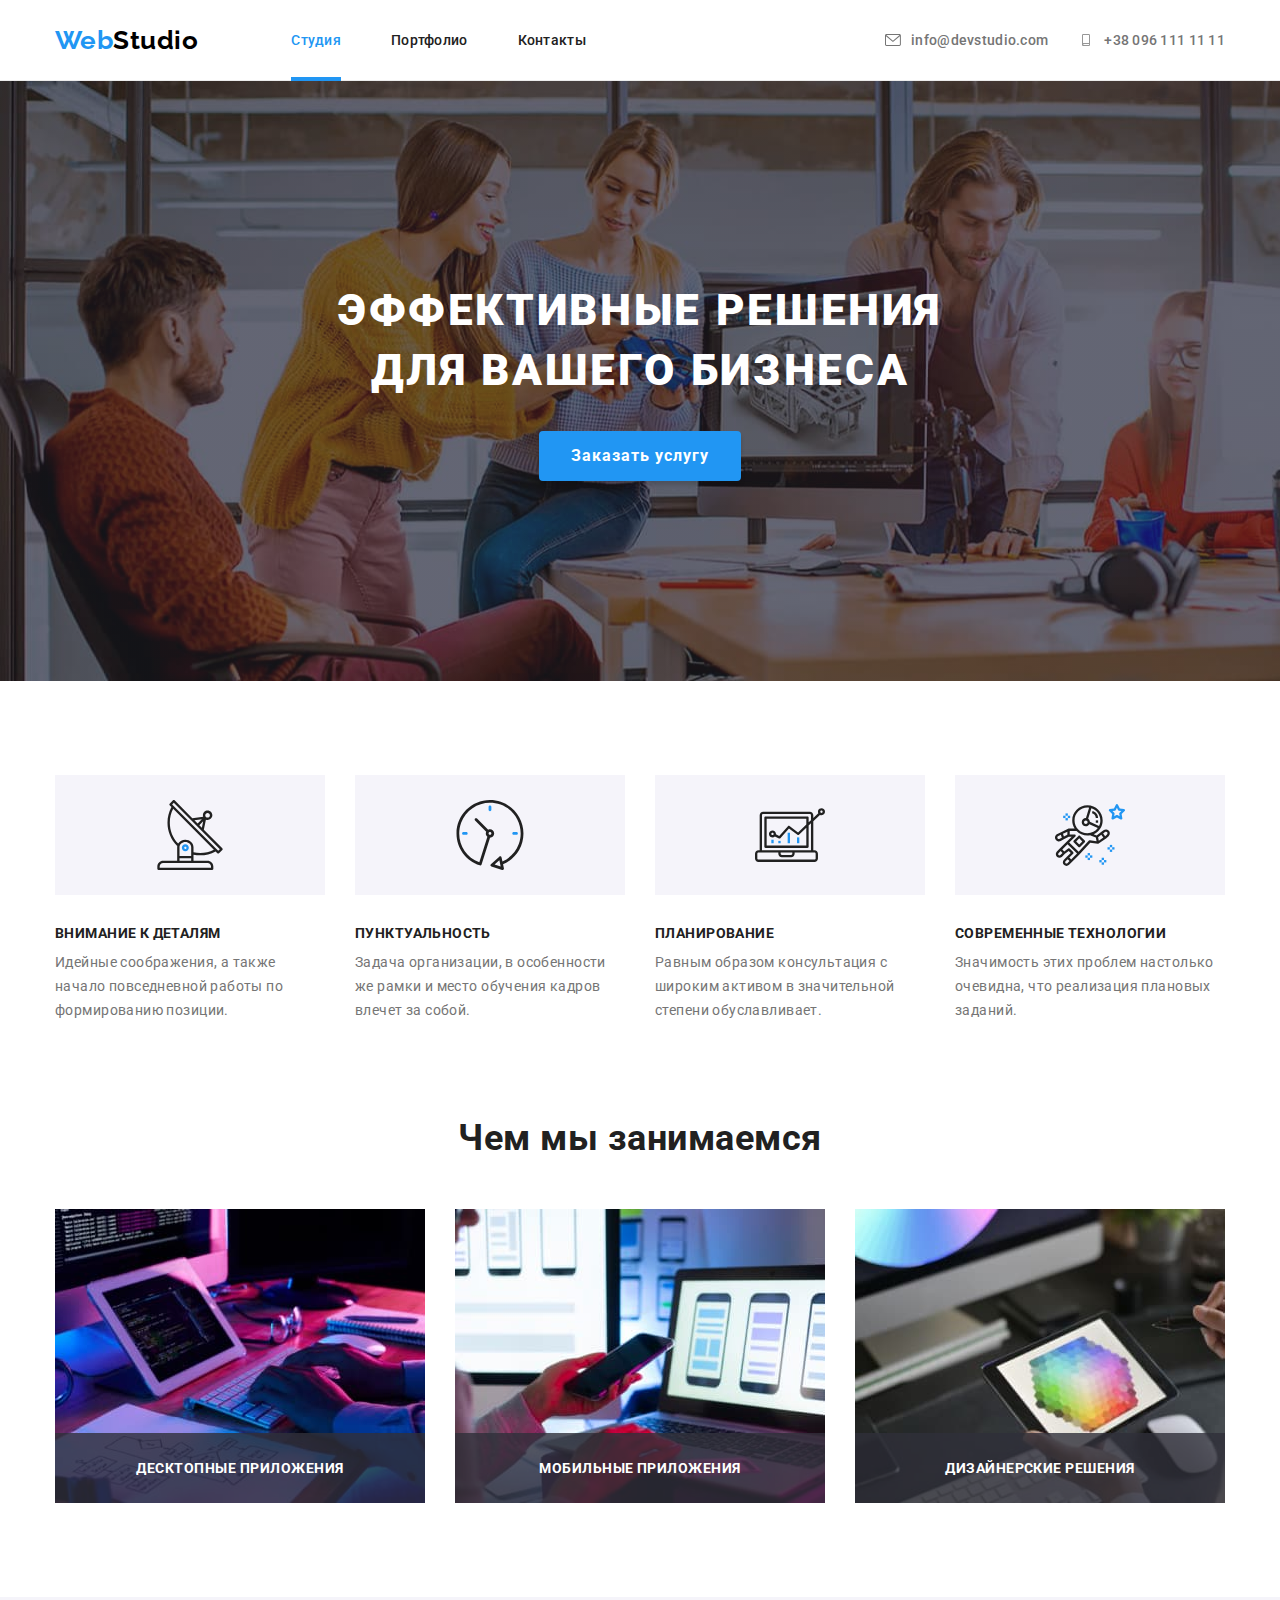
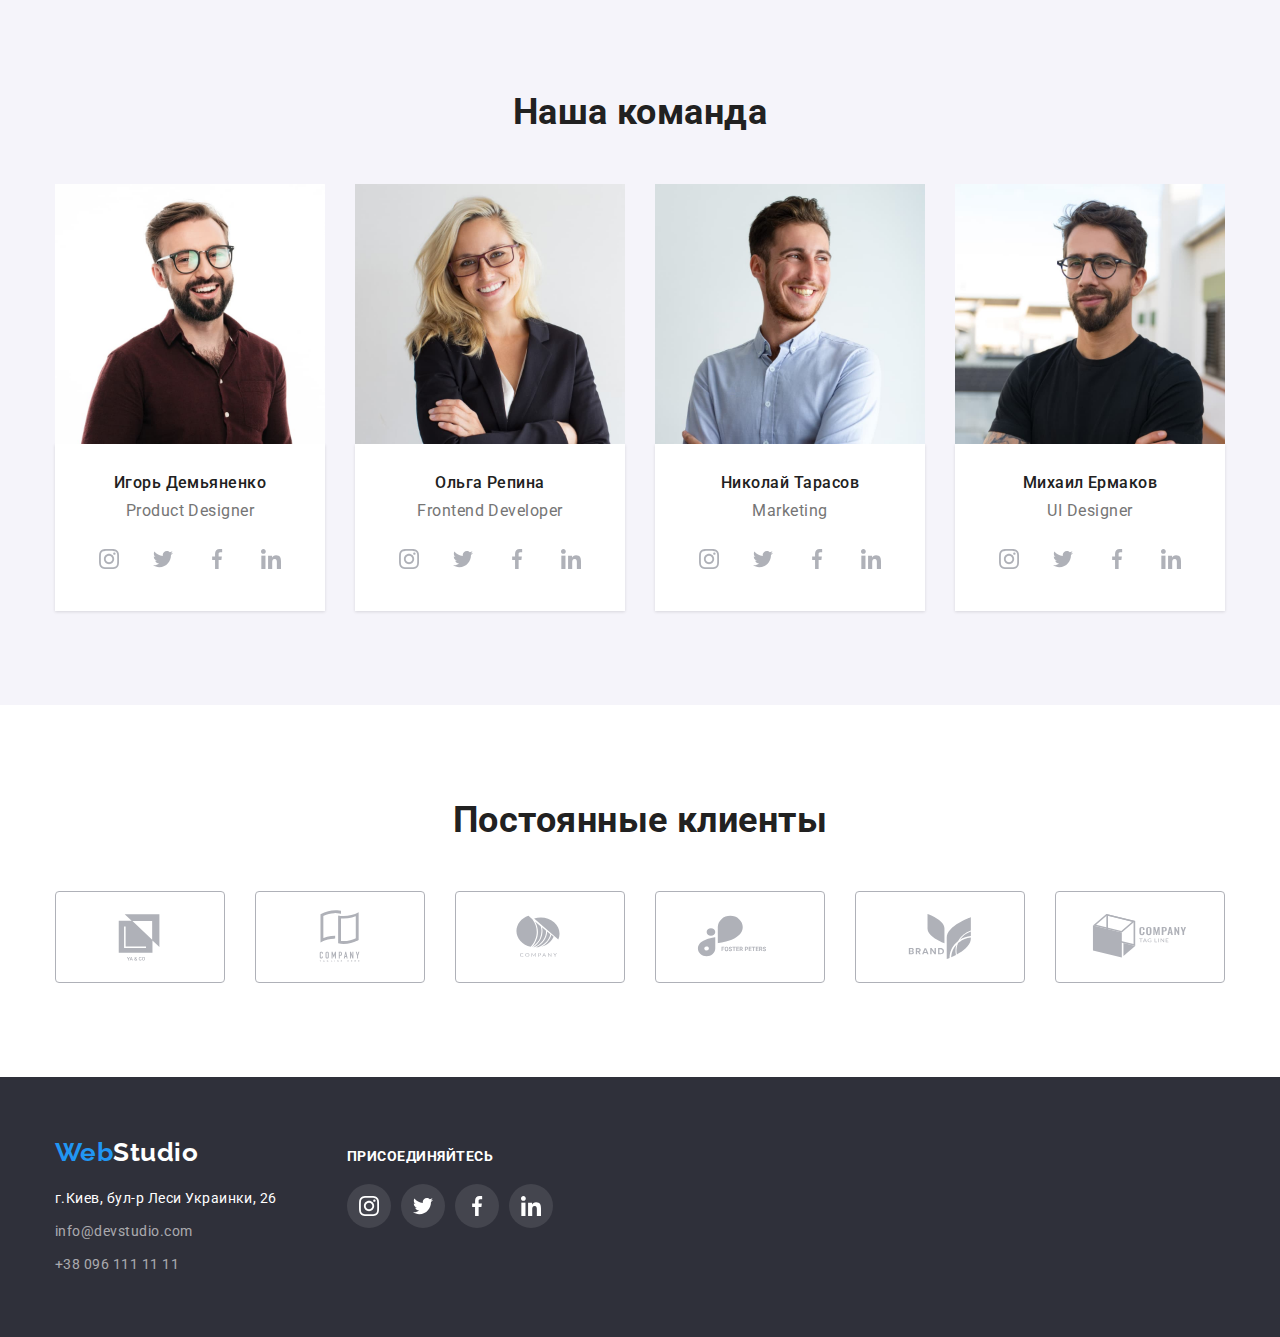
==== index.html @ 8397dbf0 "Add files via upload" ====
<!DOCTYPE html>

<html lang="ru">

<head>
    <meta charset="UTF-8">
    <meta http-equiv="X-UA-Compatible" content="IE=edge">
    <meta name="viewport" content="width=device-width, initial-scale=1.0">
    <title>Студия</title>
    <link rel="preconnect" href="https://fonts.googleapis.com">
    <link rel="preconnect" href="https://fonts.gstatic.com" crossorigin>
    <link href="https://fonts.googleapis.com/css2?family=Raleway:wght@700&family=Roboto:wght@400;500;700;900&display=swap"
        rel="stylesheet">
    <link rel="stylesheet" href="https://cdnjs.cloudflare.com/ajax/libs/modern-normalize/1.1.0/modern-normalize.min.css">
    <link rel="stylesheet" href="./css/styles.css">
</head>

<body>

    <!-- ================= Шапка ================ -->
    <header class="header">
        <div class="header-container container">

            <!-- Навигация -->
            <nav class="nav">
                <a href="./index.html" class="logo link"><span class="accent">Web</span>Studio</a>
                <ul class="site-nav list">
                    <li class="list-item"><a class="link current" href="./index.html">Студия</a></li>
                    <li class="list-item"><a class="link" href="./portfolio.html">Портфолио</a></li>
                    <li class="list-item"><a class="link" href="./contacts.html">Контакты</a></li>
                </ul>
            </nav>

            <!-- Контакты в Шапке -->
            <ul class="header-contact list">
                <li class="list-item">
                    <a href="mailto:info@devstudio.com" class="header-contact-link link" aria-label="email contact">
                        <svg class="contact-link-thumb" width="16" height="12">
                            <use href="./images/icons.svg#icon-envelope"></use>
                        </svg>
                        info@devstudio.com
                    </a>
                </li>

                <li class="list-item">
                    <a href="tel:+380961111111" class="header-contact-link link" aria-label="phone contact">
                        <svg class="contact-link-thumb" width="16" height="12">
                            <use href="./images/icons.svg#icon-smartphone"></use>
                        </svg>
                        +38 096 111 11 11</a>
                </li>           
            </ul>

        </div>
    </header>
    <!-- =============== Конец Шапка ============== -->

    <main>
        <!--================ Герой ===================-->
        <section class="section-hero">
            <div class="container">
                <h1 class="hero-title">Эффективные решения для вашего бизнеса</h1>
                <button type="button" class="section-hero-button button" data-modal-open>Заказать услугу</button>
            </div>
        </section>
        <!--============== Конец Герой ==============-->

        <!--============== Преимущества ==============-->
        <section class="section-feature section">
            <div class="container">
                <h2 class="visually-hidden">Преимущества</h2>
                <ul class="feature-list list">
                    <li class="feature-list-item">
                        <div class="feature-thumb">
                            <svg width="70" height="70">
                                <use href="./images/icons.svg#icon-feature1"></use>
                            </svg>
                        </div>
                        <h3 class="feature-title title">Внимание к деталям</h3>
                        <p class="feature-paragraf">Идейные соображения, а также начало повседневной работы по формированию позиции.</p>
                    </li>
                
                    <li class="feature-list-item">
                        <div class="feature-thumb">
                            <svg width="70" height="70">
                                <use href="./images/icons.svg#icon-feature2"></use>
                            </svg>
                        </div>
                        <h3 class="feature-title title">Пунктуальность</h3>
                        <p class="feature-paragraf">Задача организации, в особенности же рамки и место обучения кадров влечет за собой.</p>
                    </li>
                
                    <li class="feature-list-item">
                        <div class="feature-thumb">
                            <svg width="70" height="70">
                                <use href="./images/icons.svg#icon-feature3"></use>
                            </svg>
                        </div>
                        <h3 class="feature-title title">Планирование</h3>
                        <p class="feature-paragraf">Равным образом консультация с широким активом в значительной степени обуславливает.</p>
                    </li>
                
                    <li class="feature-list-item">
                        <div class="feature-thumb">
                            <svg width="70" height="70">
                                <use href="./images/icons.svg#icon-feature4"></use>
                            </svg>
                        </div>
                        <h3 class="feature-title title">Современные технологии</h3>
                        <p class="feature-paragraf">Значимость этих проблем настолько очевидна, что реализация плановых заданий.</p>
                    </li>
                </ul>
            </div>
        </section>
        <!--============ Конец Преимущества ============-->

        <!--=========== Чем мы занимаемся =============-->
        <section class="section-opportunity section">
            <div class="container">
                <h2 class="opportunity-title title">Чем мы занимаемся</h2>
                <ul class="opportunity-list list">
                    <li class="opportunity-list-item">
                        <div class="opportunity-item-wrapper">
                            <h3 class="opportunity-item-overlay title">Десктопные приложения</h3>
                            <img src="./images/box_1.jpg" alt="Десктопные приложения" width="370">
                        </div>
                    </li>

                    <li class="opportunity-list-item">
                        <div class="opportunity-item-wrapper">
                            <h3 class="opportunity-item-overlay title">Мобильные приложения</h3>
                            <img src="./images/box_2.jpg" alt="Мобильные приложения" width="370">
                        </div>
                    </li>

                    <li class="opportunity-list-item">
                        <div class="opportunity-item-wrapper">
                            <h3 class="opportunity-item-overlay title">Дизайнерские решения</h3>
                            <img src="./images/box_3.jpg" alt="Дизайнерские решения" width="370">
                        </div>
                    </li>
                </ul>
            </div>
        </section>
        <!--======== Конец Чем мы занимаемся =========-->

        <!--============ Наша команда ================-->
        <section class="section-team section">
            <div class="container">
                <h2 class="team-title title">Наша команда</h2>
                <ul class="team-list list">

                    <li class="team-card">
                        <img src="./images/team_card_1.jpg" alt="Проектировщик" width="270">
                        <div class="team-card-content">
                            <h3 class="team-persona title">Игорь Демьяненко</h3>
                            <p class="team-profession">Product Designer</p>
                            <ul class="team-social-list list">
                                        
                                <li class="team-social-item">
                                    <a class="team-social-item-link link team-social-item-instagram" href="" aria-label="instagram icon">
                                        <svg class="team-social-icon" width="20" height="20">
                                            <use href="./images/icons.svg#icon-instagram"></use>
                                        </svg>
                                    </a>
                                </li>
                                        
                                <li class="team-social-item">
                                    <a class="team-social-item-link link team-social-item-instagram" href="" aria-label="twitter icon">
                                        <svg class="team-social-icon" width="20" height="20">
                                            <use href="./images/icons.svg#icon-twitter"></use>
                                        </svg>
                                    </a>
                                </li>
                                    
                                <li class="team-social-item">
                                    <a class="team-social-item-link link team-social-item-facebook" href="" aria-label="twitter icon">
                                        <svg class="team-social-icon" width="20" height="20">
                                            <use href="./images/icons.svg#icon-facebook"></use>
                                        </svg>
                                    </a>
                                </li>
                                        
                                <li class="team-social-item">
                                    <a class="team-social-item-link link team-social-item-linkedin" href="" aria-label="twitter icon">
                                        <svg class="team-social-icon" width="20" height="20">
                                            <use href="./images/icons.svg#icon-linkedin"></use>
                                        </svg>
                                    </a>
                                </li>
                            </ul>
                        </div>
                    </li>
                
                    <li class="team-card">
                        <img src="./images/team_card_2.jpg" alt="Разработчик" width="270">
                        <div class="team-card-content">
                            <h3 class="team-persona title">Ольга Репина</h3>
                            <p class="team-profession">Frontend Developer</p>
                            <ul class="team-social-list list">
                                
                                <li class="team-social-item">
                                    <a class="team-social-item-link link team-social-item-instagram" href="" aria-label="instagram icon">
                                        <svg class="team-social-icon" width="20" height="20">
                                            <use href="./images/icons.svg#icon-instagram"></use>
                                        </svg>
                                    </a>
                                </li>
                        
                                <li class="team-social-item">
                                    <a class="team-social-item-link link team-social-item-instagram" href="" aria-label="twitter icon">
                                        <svg class="team-social-icon" width="20" height="20">
                                            <use href="./images/icons.svg#icon-twitter"></use>
                                        </svg>
                                    </a>
                                </li>
                                
                                <li class="team-social-item">
                                    <a class="team-social-item-link link team-social-item-facebook" href="" aria-label="twitter icon">
                                        <svg class="team-social-icon" width="20" height="20">
                                            <use href="./images/icons.svg#icon-facebook"></use>
                                        </svg>
                                    </a>
                                </li>
                        
                                <li class="team-social-item">
                                    <a class="team-social-item-link link team-social-item-linkedin" href="" aria-label="twitter icon">
                                        <svg class="team-social-icon" width="20" height="20">
                                            <use href="./images/icons.svg#icon-linkedin"></use>
                                        </svg>
                                    </a>
                                </li>
                            </ul>
                        </div>
                    </li>
                
                    <li class="team-card">
                        <img src="./images/team_card_3.jpg" alt="Маркетолог" width="270">
                        <div class="team-card-content">
                            <h3 class="team-persona title">Николай Тарасов</h3>
                            <p class="team-profession">Marketing</p>
                            <ul class="team-social-list list">
                        
                                <li class="team-social-item">
                                    <a class="team-social-item-link link team-social-item-instagram" href="" aria-label="instagram icon">
                                        <svg class="team-social-icon" width="20" height="20">
                                            <use href="./images/icons.svg#icon-instagram"></use>
                                        </svg>
                                    </a>
                                </li>
                        
                                <li class="team-social-item">
                                    <a class="team-social-item-link link team-social-item-instagram" href="" aria-label="twitter icon">
                                        <svg class="team-social-icon" width="20" height="20">
                                            <use href="./images/icons.svg#icon-twitter"></use>
                                        </svg>
                                    </a>
                                </li>
                        
                                <li class="team-social-item">
                                    <a class="team-social-item-link link team-social-item-facebook" href="" aria-label="twitter icon">
                                        <svg class="team-social-icon" width="20" height="20">
                                            <use href="./images/icons.svg#icon-facebook"></use>
                                        </svg>
                                    </a>
                                </li>
                        
                                <li class="team-social-item">
                                    <a class="team-social-item-link link team-social-item-linkedin" href="" aria-label="twitter icon">
                                        <svg class="team-social-icon" width="20" height="20">
                                            <use href="./images/icons.svg#icon-linkedin"></use>
                                        </svg>
                                    </a>
                                </li>
                            </ul>
                        </div>
                    </li>
                
                    <li class="team-card">
                        <img src="./images/team_card_4.jpg" alt="Дизайнер" width="270">
                        <div class="team-card-content">
                            <h3 class="team-persona title">Михаил Ермаков</h3>
                            <p class="team-profession">UI Designer</p>
                            <ul class="team-social-list list">
                        
                                <li class="team-social-item">
                                    <a class="team-social-item-link link team-social-item-instagram" href="" aria-label="instagram icon">
                                        <svg class="team-social-icon" width="20" height="20">
                                            <use href="./images/icons.svg#icon-instagram"></use>
                                        </svg>
                                    </a>
                                </li>
                        
                                <li class="team-social-item">
                                    <a class="team-social-item-link link team-social-item-instagram" href="" aria-label="twitter icon">
                                        <svg class="team-social-icon" width="20" height="20">
                                            <use href="./images/icons.svg#icon-twitter"></use>
                                        </svg>
                                    </a>
                                </li>
                        
                                <li class="team-social-item">
                                    <a class="team-social-item-link link team-social-item-facebook" href="" aria-label="twitter icon">
                                        <svg class="team-social-icon" width="20" height="20">
                                            <use href="./images/icons.svg#icon-facebook"></use>
                                        </svg>
                                    </a>
                                </li>
                        
                                <li class="team-social-item">
                                    <a class="team-social-item-link link team-social-item-linkedin" href="" aria-label="twitter icon">
                                        <svg class="team-social-icon" width="20" height="20">
                                            <use href="./images/icons.svg#icon-linkedin"></use>
                                        </svg>
                                    </a>
                                </li>
                            </ul>
                        </div>
                    </li>
                </ul>
            </div>
        </section>
        <!--========== Конец Наша команда =============-->

        <!--========== Постоянные клиенты =============-->
        <section class="section-client section">
            <div class="container">
                <h2 class="client-title title">Постоянные клиенты</h2>
                <ul class="client-list list">
                    <li class="client-list-item">
                        <a class="client-item-link link"  href="">
                            <svg class="client-item-icon" width="106" height="60">
                                <use href="./images/icons.svg#icon-company1"></use>
                            </svg>
                        </a> 
                    </li>

                    <li class="client-list-item">
                        <a class="client-item-link link"  href="">
                            <svg class="client-item-icon" width="106" height="60">
                                <use href="./images/icons.svg#icon-company2"></use>
                            </svg>
                        </a> 
                    </li>

                    <li class="client-list-item">
                        <a class="client-item-link link"  href="">
                            <svg class="client-item-icon" width="106" height="60">
                                <use href="./images/icons.svg#icon-company3"></use>
                            </svg>
                        </a> 
                    </li>

                    <li class="client-list-item">
                        <a class="client-item-link link"  href="">
                            <svg class="client-item-icon" width="106" height="60">
                                <use href="./images/icons.svg#icon-company4"></use>
                            </svg>
                        </a> 
                    </li>
                    
                    <li class="client-list-item">
                        <a class="client-item-link link"  href="">
                            <svg class="client-item-icon" width="106" height="60">
                                <use href="./images/icons.svg#icon-company5"></use>
                            </svg>
                        </a> 
                    </li>

                    <li class="client-list-item">
                        <a class="client-item-link link"  href="">
                            <svg class="client-item-icon" width="106" height="60">
                                <use href="./images/icons.svg#icon-company6"></use>
                            </svg>
                        </a> 
                    </li>
                </ul>
            </div>
        </section>
        <!--======= Конец Постоянные клиенты ==========-->

    </main>

    <!--=================== Подвал ====================-->
    <footer class="footer">
        <div class="footer-container container">
            <!-- =============== Адрес ============== -->
            <div class="address">
                <a href="./index.html" class="logo link"><span class="accent">Web</span>Studio</a>
                <address class="footer-contact">
                    <ul class="list">
                        <li class="list-item">
                            <a class="link" href="https://goo.gl/maps/2K6fqJcFHeFauVWUA" target="_blank"
                                rel="noopener noreferrer">г.Киев, бул-р Леси Украинки, 26</a>
                        </li>

                        <li class="list-item">
                            <a class="link link-dark" href="mailto:info@devstudio.com">info@devstudio.com</a>
                        </li>

                        <li class="list-item">
                            <a class="link link-dark" href="tel:+380961111111">+38 096 111 11 11</a>
                        </li>
                    </ul>
                </address>
            </div>
            <!-- ============ Конец Адрес ============ -->

            <!-- ============== Соц.сети ============= -->
            <div class="footer-social">
                <p class="footer-social-paragraf">Присоединяйтесь</p>
                <ul class="footer-social-list list">

                    <li class="footer-social-item">
                        <a class="footer-social-link link" href="" aria-label="instagram icon">
                            <svg class="footer-social-icon" width="20" height="20">
                                <use href="./images/icons.svg#icon-instagram"></use>
                            </svg>
                        </a>
                    </li>

                    <li class="footer-social-item">
                        <a class="footer-social-link link" href="" aria-label="twitter icon">
                            <svg class="footer-social-icon" width="20" height="20">
                                <use href="./images/icons.svg#icon-twitter"></use>
                            </svg>
                        </a>
                    </li>

                    <li class="footer-social-item">
                        <a class="footer-social-link link" href="" aria-label="facebook icon">
                            <svg class="footer-social-icon" width="20" height="20">
                                <use href="./images/icons.svg#icon-facebook"></use>
                            </svg>
                        </a>
                    </li>

                    <li class="footer-social-item">
                        <a class="footer-social-link link" href="" aria-label="linkedin icon">
                            <svg class="footer-social-icon" width="20" height="20">
                                <use href="./images/icons.svg#icon-linkedin"></use>
                            </svg>
                        </a>
                    </li>
                </ul>

            </div>
            <!-- =========== Конец Соц.сети ========== -->
        </div>
    </footer>
    <!--================= Конец Подвал ================-->

    <!-- =============== Модальное окно ============== -->
    <div class="backdrop is-hidden" data-modal>
        <div class="modal">
            <button class="close-btn" type="button" data-modal-close>
                <svg class="close-btn-icon" width="18" height="18">
                    <use href="./images/icons.svg#icon-close"></use>
                </svg>
            </button>
        </div>
    </div>
    <!-- ============ Конец Модальное окно ============-->

    <!-- ========== Скрипт для модального окна ========-->
    <script src="./js/modal.js"></script>

</body>
</html>
---- css/styles.css ----
:root {
  /* Палитра цветов */
  /* цвет текст*/
  --primary-text-color: #757575;
  --alt-text-color: #212121;
  --hero-text-color: #ffffff;

  /* цвет лого */
  --logo-header-color: #000000;
  --logo-footer-color: #ffffff;

  /* цвет акцент */
  --accent-color: #2196f3;
  --accent-color-hover-hero-button: #188ce8;

  /* цвет кнопка */
  --active-button-text-color: #ffffff;
  --passive-button-bg-color: #f5f4fa;

  /* цвет фон */
  --primary-bg-color: #ffffff;
  --hero-bg-color: #2f303a;
  --team-bg-color: #f5f4fa;
  --feature-icon-bg-color: #f5f4fa;
  --footer-bg-color: #2f303a;

  /* цвет рамка */
  --header-border-color: #ececec;
  --portfolio-card-border-color: #eeeeee;

  /* цвет элемента "клиенты" */
  --client-color: #afb1b8;

  /* Расстояние между элементами в сетке */
  --gap: 30px;

  /* Задержки анимации */
  --btn-timing: 250ms;
  --modal-timing: 500ms;
}

body {
  background-color: var(--primary-bg-color);
  color: var(--primary-text-color);
  font-family: "Roboto", sans-serif;
  letter-spacing: 0.03em;
}

/* html {
  box-sizing: border-box;
}

*,
*::before,
*::after {
  box-sizing: inherit;
} */

/* ========== Сброс от Преподавателя ======== */
h1,
h2,
h3,
h4,
h5,
h6,
p {
  margin-top: 0;
  margin-bottom: 0;
}

ul,
ol {
  margin-top: 0;
  margin-bottom: 0;
  padding-left: 0;
}

img {
  display: block;
  max-width: 100%;
}

.list {
  list-style: none;
}

.link {
  text-decoration: none;
}
/* ======== Конец Сброс от Преподавателя ====== */

.button {
  cursor: pointer;
  border-radius: 4px;
  border-width: 0;
  text-align: center;
}

.title {
  font-weight: 700;
  font-size: 36px;
  line-height: 1.17;
  color: var(--alt-text-color);
}

/* ================== Visually Hidden ================ */
.visually-hidden {
  position: absolute;
  width: 1px;
  height: 1px;
  margin: -1px;
  border: 0;
  padding: 0;

  white-space: nowrap;
  clip-path: inset(100%);
  clip: rect(0 0 0 0);
  overflow: hidden;
}
/* =============== End of Visually Hidden ============= */

.container {
  width: 1200px;
  padding-left: 15px;
  padding-right: 15px;
  margin: 0 auto;
}

.section {
  padding-top: 94px;
  padding-bottom: 94px;
}

/* ================= Header ================ */
/* рисуем нижнюю границу Header */
.header {
  border-bottom: 1px solid var(--header-border-color);
}
/* выстраиваем в ряд "Nav" навигацию (лого+нав) и "Header-contact" контакты в шапке */
.header-container {
  display: flex;
  align-items: center;
}
/* выстраиваем в ряд "Logo" лого и "Site-nav" меню навигации */
.nav {
  display: flex;
  align-items: center;
}
/* выстраиваем в ряд элементы "Site-nav" меню навигации: "Студия", "Портфолио" и "Контакты" */
.site-nav {
  display: flex;
  align-items: center;
}
/* отодвигаем от "Logo" лого вправо "Site-nav" меню навигации */
.logo {
  margin-right: 93px;
}
/* раздвигаем элементы "Site-nav" меню навигации */
.site-nav .list-item:not(:last-child) {
  margin-right: 50px;
}
/* выстраиваем в ряд элементы "Header-contact" контакты email и phone*/
.header-contact {
  display: flex;
  /* align-items: center; */
}
/* отодвигаем контакты "Header-contact" впрово */
.header-contact {
  margin-left: auto;
}
/* раздвигаем элементы контакты "Header-contact" */
.header-contact .list-item:not(:last-child) {
  margin-right: 30px;
}

/* Logo Header*/
.logo {
  font-family: Raleway;
  font-weight: 700;
  font-size: 26px;
  line-height: 1.17;
  color: var(--logo-header-color);
}
.logo .accent {
  color: var(--accent-color);
}

/* Header Navigation */
.site-nav .link {
  font-weight: 500;
  font-size: 14px;
  line-height: 1.17;
  letter-spacing: 0.02em;
  color: var(--alt-text-color);

  display: block;

  padding-top: 32px;
  padding-bottom: 32px;

  position: relative;
  transition: color var(--btn-timing) cubic-bezier(0.4, 0, 0.2, 1);
}

.site-nav .link:hover,
.site-nav .link:focus {
  color: var(--accent-color);
}
/* Текущая страница в панели навигации выделена цветом */
.site-nav .link.current {
  color: var(--accent-color);
}
/* Подчёркивание ссылки текущей страницы */
.site-nav .link.current::after {
  content: "";
  display: block;
  width: 100%;
  position: absolute;
  bottom: -1px;
  height: 4px;
  background-color: var(--accent-color);
}

/* Header Contacts */
.header-contact-link {
  font-weight: 500;
  font-size: 14px;
  line-height: 1.17;
  letter-spacing: 0.02em;
  color: var(--primary-text-color);
  /* Расставляем в ряд иконки с текстом внутри блоков "header-contact" и
     выравниваем по высоте */
  display: flex;
  align-items: center;

  transition: color var(--btn-timing) cubic-bezier(0.4, 0, 0.2, 1);
}

.header-contact-link:hover,
.header-contact-link:focus {
  color: var(--accent-color);
}

/* отступ иконки от текста внутри блоков "header-contact" и 
   красим иконку в цвет текста*/
.contact-link-thumb {
  margin-right: 10px;
  fill: currentColor;
}

/* ================ Section Hero =============== */
.section-hero {
  background-color: var(--hero-bg-color);
  padding: 200px 0;
  text-align: center;

  max-width: 1600px;
  margin-left: auto;
  margin-right: auto;
  background-image: linear-gradient(
      to right,
      rgba(47, 48, 58, 0.4),
      rgba(47, 48, 58, 0.4)
    ),
    url(../images/hero.jpg);
  /* background-repeat: no-repeat;
  background-position: center; */
  background-size: cover;
}

.hero-title {
  font-weight: 900;
  font-size: 44px;
  line-height: 1.36;
  letter-spacing: 0.06em;
  color: var(--hero-text-color);

  text-transform: uppercase;

  max-width: 696px;
  margin: 0 auto 30px;
}

/* Hero Button */
.section-hero-button {
  font-weight: 700;
  font-size: 16px;
  line-height: 1.88;
  letter-spacing: 0.06em;
  background-color: var(--accent-color);
  color: var(--active-button-text-color);

  /* геометрия кнопки HERO */
  padding: 10px 32px; /* защита от прижимания к границам при переполнении */

  box-shadow: 0px 4px 4px rgba(0, 0, 0, 0.15);

  transition: color var(--btn-timing) cubic-bezier(0.4, 0, 0.2, 1),
    background-color var(--btn-timing) cubic-bezier(0.4, 0, 0.2, 1);
}

.section-hero-button:hover,
.section-hero-button:focus {
  background-color: var(--accent-color-hover-hero-button);
}

/* ================ Section Преимущества ================ */
/* Убираю верхний падинг, который отсутствует только в этой секции */
.section-feature {
  padding-bottom: 0;
}
/* Карточка Преимущества */
.feature-title {
  font-size: 14px;
  line-height: 1.17;
  letter-spacing: 0.03em;
  text-transform: uppercase;
  margin-bottom: 10px;
}
.feature-paragraf {
  font-size: 14px;
  line-height: 1.71;
  letter-spacing: 0.03em;
}
/* Расставляем Feature карточки по сетке и задаем ширину */
.feature-list {
  display: flex;
  flex-wrap: wrap;
  margin-left: calc(-1 * var(--gap));
  margin-top: calc(-1 * var(--gap));
}

.feature-list-item {
  margin-left: var(--gap);
  margin-top: var(--gap);
  flex-basis: calc(100% / 4 - var(--gap));
  /* outline: 2px solid purple; */
}

/* .feature-list-item:not(:last-child) {
  margin-right: 30px;
} */

/* .feature-list-item::before {
  content: "";
  display: block;
  width: 270px;
  height: 120px;
  margin-bottom: var(--gap);
  background-color: var(--feature-icon-bg-color);
  background-repeat: no-repeat;
  background-size: contain;
  background-position: center;
  background-size: auto;
}

.feature-list-item:nth-child(1)::before {
  background-image: url("../images/feature1.svg");
}

.feature-list-item:nth-child(2)::before {
  background-image: url("../images/feature2.svg");
}

.feature-list-item:nth-child(3)::before {
  background-image: url("../images/feature3.svg");
}

.feature-list-item:nth-child(4)::before {
  background-image: url("../images/feature4.svg");
} */

.feature-thumb {
  margin-bottom: var(--gap);
  background-color: var(--feature-icon-bg-color);
  height: 120px;
  /* выравниваем иконку по центру */
  display: flex;
  justify-content: center;
  align-items: center;
  /* padding: 25px 100px; */
}

/* ================= Section Opportunity ================ */
.opportunity-title {
  margin-bottom: 50px;
  text-align: center;
}
/* Расставляяем Opportunity карточки по сетке и задаем размер */
.opportunity-list {
  display: flex;
  flex-wrap: wrap;
  margin-left: calc(-1 * var(--gap));
  margin-top: calc(-1 * var(--gap));
}

.opportunity-list-item {
  margin-left: var(--gap);
  margin-top: var(--gap);
  flex-basis: calc(100% / 3 - var(--gap));
}
/* .section-opportunity .list-item:not(:last-child) {
  margin-right: 30px;
} */

/* Overlay на карточки Opportunity */
.opportunity-item-overlay {
  font-size: 14px;
  /* font-weight: 700; */
  line-height: 1.17;
  color: var(--hero-text-color);
  background-color: rgba(47, 48, 58, 0.8);

  text-transform: uppercase;

  display: flex;
  justify-content: center;
  align-items: center;

  position: absolute;
  bottom: 0;
  left: 0;
  width: 100%;
  height: 70px;
  overflow: auto;
}

.opportunity-item-wrapper {
  position: relative;
}

/* ===================== Section Команда ==================== */
.section-team {
  background-color: var(--team-bg-color);
  /* padding-top: 94px;
  padding-bottom: 94px; */
}

.team-title {
  margin-bottom: 50px;
  text-align: center;
}
/* Карточка Команда */
/* делаем тень на каждую карточку Team */
.team-card-content {
  padding: 30px 32px;
  box-shadow: 0px 2px 1px 0px #00000033;
  box-shadow: 0px 1px 1px 0px #00000024;
  box-shadow: 0px 1px 3px 0px #0000001f;
}

.team-persona {
  font-weight: 500;
  font-size: 16px;
  line-height: 1.17;
  text-align: center;
  margin-bottom: 10px;
}

.team-profession {
  /* font-weight: 400; */
  font-size: 16px;
  line-height: 1.17;
  text-align: center;
  margin-bottom: 16px;
}
/* Расставляяем Team карточки по сетке и задаем размер */
.team-list {
  display: flex;
  flex-wrap: wrap;
  margin-left: calc(-1 * var(--gap));
  margin-top: calc(-1 * var(--gap));
}

.team-card {
  background-color: var(--primary-bg-color);
  margin-left: var(--gap);
  margin-top: var(--gap);
  flex-basis: calc(100% / 4 - var(--gap));
}

/* .section-team .list-item:not(:last-child) {
  margin-right: 30px;
} */

/* Team Social Links */
.team-social-list {
  display: flex;
  justify-content: space-between;
  width: 206px;
}

.team-social-icon {
  fill: #afb1b8;
  transition: fill var(--btn-timing) cubic-bezier(0.4, 0, 0.2, 1);
}

.team-social-item-link {
  display: flex;
  justify-content: center;
  align-items: center;
  width: 44px;
  height: 44px;
  border-radius: 50%;

  transition: background-color var(--btn-timing) cubic-bezier(0.4, 0, 0.2, 1);
  /* background-color: rgba(255, 255, 255, 0.1); */
}

.team-social-item-link:hover,
.team-social-item-link:focus {
  background-color: var(--accent-color);
}

.team-social-item-link:hover > .team-social-icon,
.team-social-item-link:focus > .team-social-icon {
  fill: var(--active-button-text-color);
}

/* ================== Section Клиенты =============== */
.client-title {
  margin-bottom: 50px;
  text-align: center;
}

.client-list {
  display: flex;
  flex-wrap: wrap;
  justify-content: center;
  align-items: center;

  margin-left: calc(-1 * var(--gap));
  margin-top: calc(-1 * var(--gap));
}

.client-list-item {
  margin-left: var(--gap);
  margin-top: var(--gap);
  flex-basis: calc(100% / 6 - var(--gap));
}

.client-item-link {
  display: flex;
  justify-content: center;
  align-items: center;
  width: 170px;
  height: 92px;
  border: 1px solid var(--client-color);
  border-radius: 4px;
}

.client-item-link {
  fill: var(--client-color);

  transition: border var(--btn-timing) cubic-bezier(0.4, 0, 0.2, 1),
    fill var(--btn-timing) cubic-bezier(0.4, 0, 0.2, 1);
}

.client-item-link:hover,
.client-item-link:focus {
  border: 1px solid var(--accent-color);
  fill: var(--accent-color);
}
/* !!!!!!!!!!!!!!!!!!!!!!!!!!!!!!!!!!!!!!!!!!!!!!!!!!!!!!!!!!!!!!!!! */
/* уточнить размеры */
/* .client-item-icon { */
/* width: 85px;
  height: 45px; */
/* } */

/* ===================== Footer ======================*/
.footer {
  background-color: var(--footer-bg-color);
  padding-top: 60px;
  padding-bottom: 60px;
  /* margin-right: 0; */
}

.footer-container {
  display: flex;
  align-items: baseline;
}

.footer-contact {
  margin-top: 20px;
}

/* Logo Footer*/
.footer .logo {
  color: var(--logo-footer-color);
  margin-right: 0;
}

/* Footer Contacts */
.footer-contact .link {
  color: var(--hero-text-color);
  font-style: normal;
  /* font-weight: 400; */
  font-size: 14px;
  line-height: 1.71;

  transition: color var(--btn-timing) cubic-bezier(0.4, 0, 0.2, 1);
}

.footer-contact .link-dark {
  color: rgba(255, 255, 255, 0.6);
}

.footer-contact .link:hover,
.footer-contact .link:focus {
  color: var(--accent-color);
}

.footer-contact .list-item:not(:last-child) {
  margin-bottom: 9px;
}

/* Footer Social Links */
.footer-social {
  margin-left: 70px;
}

.footer-social-paragraf {
  font-size: 14px;
  font-weight: 700;
  line-height: 1.17;
  color: var(--hero-text-color);
  text-transform: uppercase;
  margin-bottom: 20px;
}

.footer-social-list {
  display: flex;
  /* justify-content: space-between;
  width: 206px; */
}

.footer-social-item:not(:last-child) {
  margin-right: 10px;
}

.footer-social-link {
  display: flex;
  justify-content: center;
  align-items: center;
  width: 44px;
  height: 44px;
  border-radius: 50%;
  background-color: rgba(255, 255, 255, 0.1);

  transition: background-color var(--btn-timing) cubic-bezier(0.4, 0, 0.2, 1);
}

.footer-social-icon {
  fill: var(--active-button-text-color);
}

.footer-social-link:hover,
.footer-social-link:focus {
  background-color: var(--accent-color);
}
/* =================== Section Портфолио =============== */

/* Portfolio Filter Button */

.portfolio-filter-button {
  color: var(--alt-text-color);
  background-color: var(--passive-button-bg-color);
  font-weight: 500;
  font-size: 16px;
  line-height: 1.63;

  padding: 6px 22px;

  transition: color var(--btn-timing) cubic-bezier(0.4, 0, 0.2, 1),
    background-color var(--btn-timing) cubic-bezier(0.4, 0, 0.2, 1),
    box-shadow var(--btn-timing) cubic-bezier(0.4, 0, 0.2, 1);
}

.portfolio-filter-button:hover,
.portfolio-filter-button:focus {
  color: var(--active-button-text-color);
  background-color: var(--accent-color);
  box-shadow: 0px 2px 2px 0px #0000001f;
  box-shadow: 0px 1px 2px 0px #00000014;
  box-shadow: 0px 3px 1px 0px #0000001a;
}

/* Ставим кнопки фильтра Portfolio в ряд */

.filter-list {
  display: flex;
  flex-wrap: wrap;
  justify-content: center;
  margin-bottom: 50px;
}

.filter-list-item:not(:last-child) {
  margin-right: 8px;
}

/* Portfolio Карточки */
.project-card-content {
  padding: 20px 24px;
  border: 1px solid var(--portfolio-card-border-color);
  border-top: none;
}

.project-card-title {
  font-size: 18px;
  line-height: 2;
  letter-spacing: 0.06em;
  margin-bottom: 4px;
}

.project-card-text {
  color: var(--primary-text-color);
  /* font-weight: 400; */
  font-size: 16px;
  line-height: 1.87;
}

/* Расставляяем Portfolio карточки по сетке и задаем размер */
.project-list {
  display: flex;
  flex-wrap: wrap;
  margin-left: calc(-1 * var(--gap));
  margin-top: calc(-1 * var(--gap));
}

.project-card {
  margin-left: var(--gap);
  margin-top: var(--gap);
  flex-basis: calc(100% / 3 - var(--gap));
}

/* Ховер на карточку - тень */
.project-card-link {
  display: block;

  transition: box-shadow var(--btn-timing) cubic-bezier(0.4, 0, 0.2, 1);
}

.project-card-link:hover,
.project-card-link:focus {
  box-shadow: 0px 4px 4px 0px #00000040;
}

/* делаем Overlay на карточку */
.project-card-overlay {
  font-size: 18px;
  line-height: 1.56;
  padding: 63px 24px;
  color: var(--hero-text-color);
  background-color: rgba(33, 150, 243, 0.9);

  position: absolute;
  top: 0;
  left: 0;
  width: 100%;
  height: 100%;
  /* overflow: auto; */
  transform: translateY(100%);
  transition: transform var(--modal-timing) linear;
}

.project-card-wrapper {
  position: relative;
  overflow: hidden;
}

.project-card-link:hover .project-card-overlay,
.project-card-link:focus .project-card-overlay {
  transform: translateY(0%);
}

/* ================== Модальное окно ================== */

/* Backdrop задний фон для Модального окна*/
.backdrop {
  position: fixed;
  top: 0;
  left: 0;
  width: 100vw;
  height: 100vh;
  background-color: rgba(0, 0, 0, 0.6);

  opacity: 1;
  visibility: visible;
  pointer-events: auto;
  transition: opacity var(--modal-timing) linear,
    visibility var(--modal-timing) linear;
}

.backdrop.is-hidden {
  opacity: 0;
  visibility: hidden;
  pointer-events: none;
}
/* Модальное окно "Заказать услугу" */
.modal {
  position: absolute;
  top: 50%;
  left: 50%;
  transform: translate(-50%, -50%);
  width: 528px;
  height: 581px;

  background-color: var(--primary-bg-color);
  border-radius: 4px;
}
/* Кнопка Х закрытия модального окна */
.close-btn {
  position: absolute;
  top: 8px;
  right: 8px;
  width: 30px;
  height: 30px;
  /* круглая рамка вокруг Х */
  border: 1px solid rgba(0, 0, 0, 0.1);
  border-radius: 50%;
  background-color: transparent;
  padding: 0;
  /* центруем Х в круглой рамке */
  display: flex;
  justify-content: center;
  align-items: center;

  cursor: pointer;
}
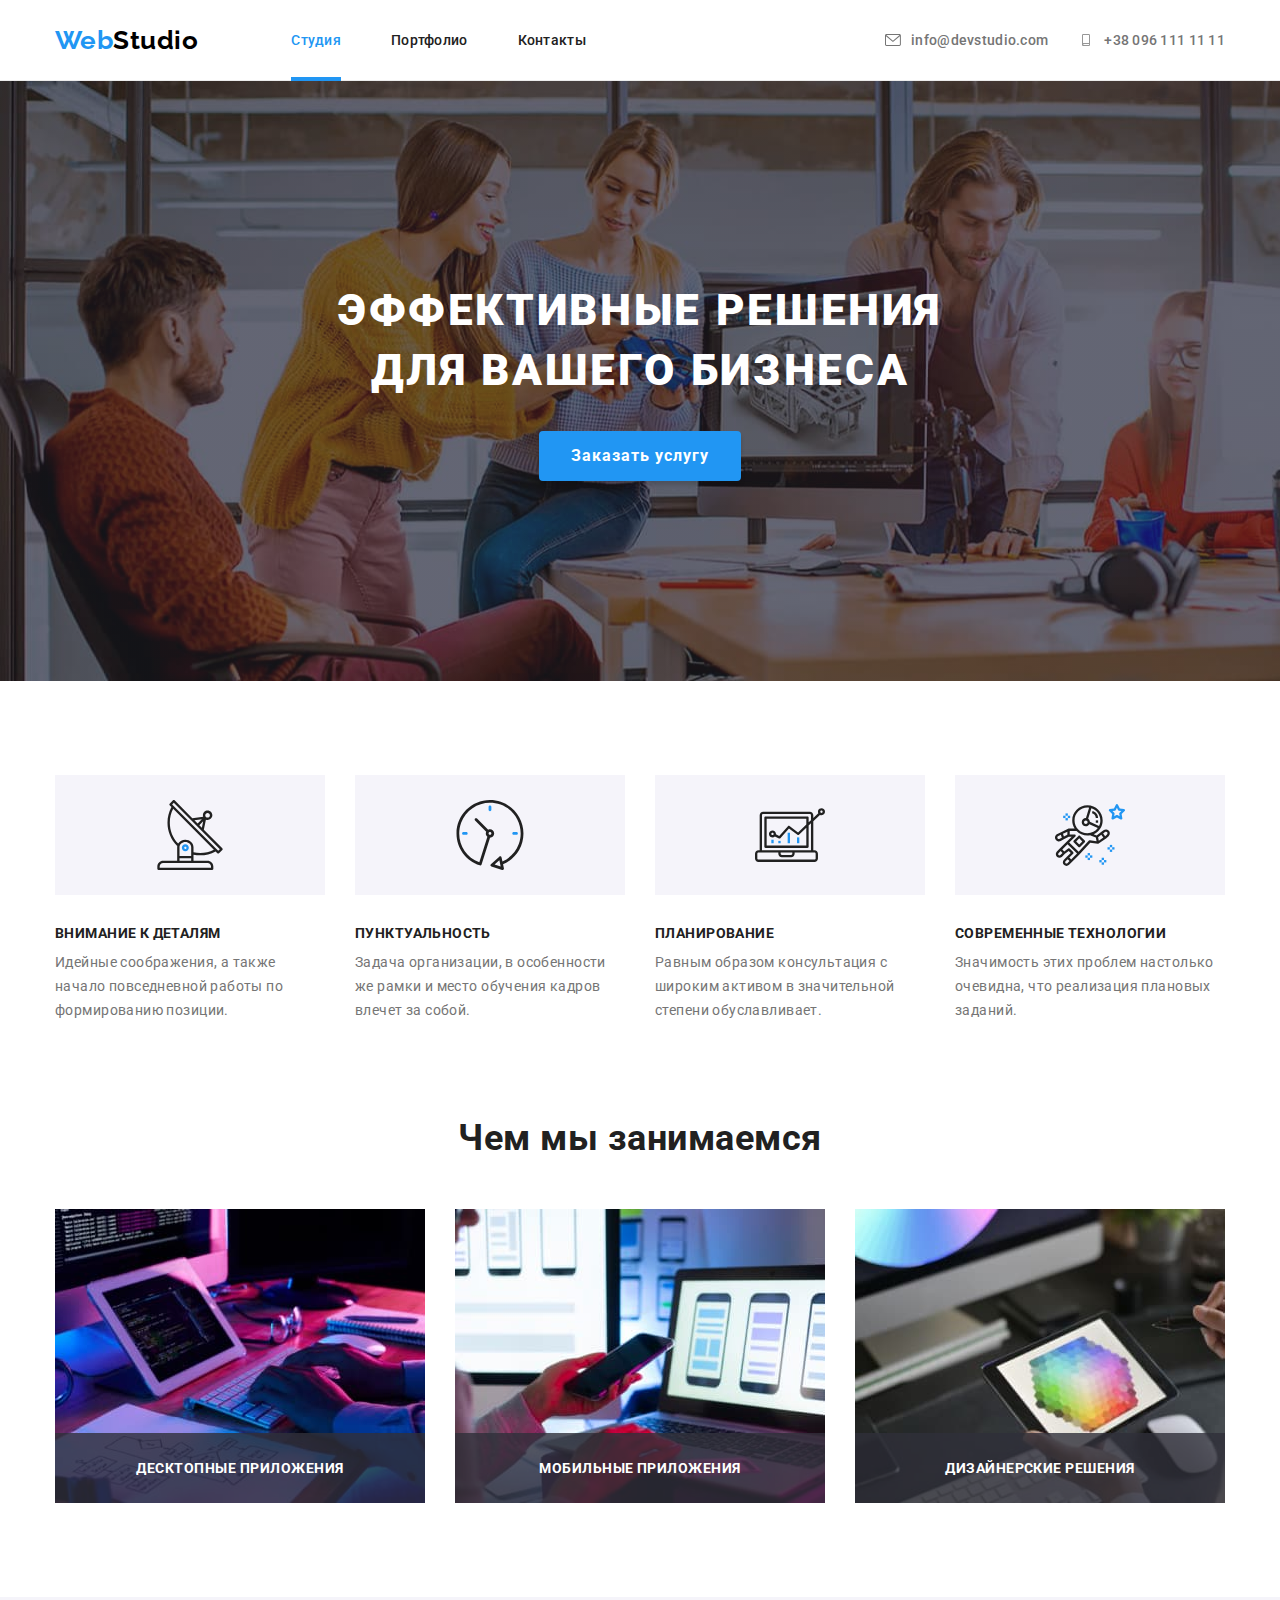
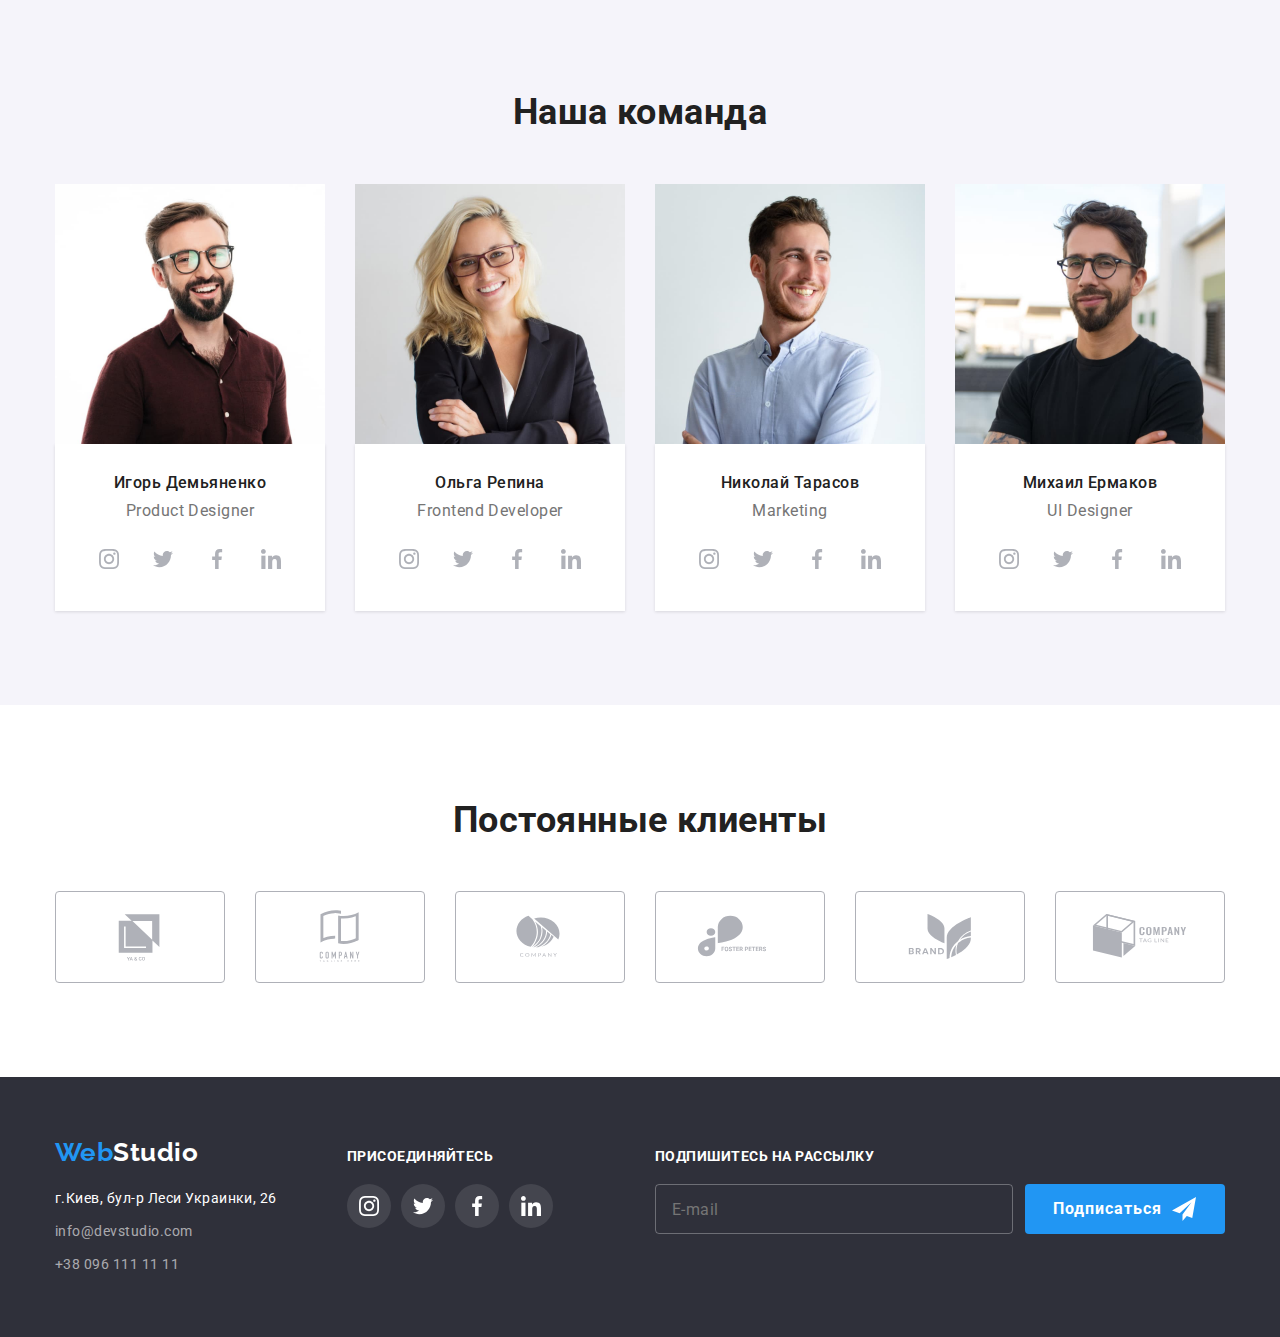
==== commit 05d4cc6f: "Final" ====
--- a/index.html
+++ b/index.html
@@ -446,6 +446,24 @@
 
             </div>
             <!-- =========== Конец Соц.сети ========== -->
+
+            <!-- ======== Подпишись на рассылку ====== -->
+            <div class="subscription">
+                <p class="subscription-paragraf">Подпишитесь на рассылку</p>
+                <form action="" class="subscription-form">
+                    <label class="subscription-form-field" for="">
+                        <input type="tel" name="user-email" class="subscription-form-input" 
+                        pattern="[0-9a-zA-Z@.]" placeholder="E-mail" required>
+                        <button type="submit" class="subscription-form-button button">
+                            Подписаться
+                            <svg class="subscription-icon" width="24" height="24">
+                                <use href="./images/icons.svg#icon-telegram"></use>
+                            </svg>
+                        </button>
+                </form>
+            </div>
+            <!-- ======== Подпишись на рассылку ====== -->
+
         </div>
     </footer>
     <!--================= Конец Подвал ================-->
@@ -453,11 +471,67 @@
     <!-- =============== Модальное окно ============== -->
     <div class="backdrop is-hidden" data-modal>
         <div class="modal">
+            <!-- === Кнопка закрытия === -->
             <button class="close-btn" type="button" data-modal-close>
                 <svg class="close-btn-icon" width="18" height="18">
                     <use href="./images/icons.svg#icon-close"></use>
                 </svg>
             </button>
+            <!-- === Конец Кнопка закрытия === -->
+
+            <!-- === Форма === -->
+            <form action="" class="modal-form">
+                <p class="modal-form-head title">Оставьте свои данные, мы вам перезвоним</p>
+                <label class="modal-form-field" for="">
+                    Имя
+                    <span class="modal-form-input-wrapper">
+                        <input type="text" name="user-name" class="modal-form-input" minlength="2" pattern="[a-zA-Zа-яёА-ЯЁ]+" title="Не должно быть цифр и символов" required>
+                        <svg class="modal-form-icon" width="18" height="18">
+                            <use href="./images/icons.svg#icon-person"></use>
+                        </svg>
+                    </span>
+                </label>
+
+                <label class="modal-form-field" for="">
+                    Телефон
+                    <span class="modal-form-input-wrapper">
+                        <input type="tel" name="user-phone" class="modal-form-input" pattern="[0-9]{3}-[0-9]{3}-[0-9]{2}-[0-9]{2}" title="096-111-11-11" required>
+                        <svg class="modal-form-icon" width="18" height="18">
+                            <use href="./images/icons.svg#icon-phone"></use>
+                        </svg>
+                    </span>
+                </label>
+
+                <label class="modal-form-field" for="">
+                    Почта
+                    <span class="modal-form-input-wrapper">
+                        <input type="tel" name="user-email" class="modal-form-input" pattern="[0-9a-zA-Z@.]" title="email@example.com" required>
+                        <svg class="modal-form-icon" width="18" height="18">
+                            <use href="./images/icons.svg#icon-email"></use>
+                        </svg>
+                    </span>
+                </label>
+
+                <label class="modal-form-field" for="">
+                        Комментарий
+                        <textarea name="user-message" class="modal-form-message" placeholder="Введите текст"></textarea>
+                </label>
+
+                <input type="checkbox" name="accept-policy" id="accept-policy" 
+                class="modal-form-checkbox visually-hidden">
+
+                <label for="accept-policy" class="modal-form-checkbox-label">
+                    Соглашаюсь с рассылкой и принимаю&nbsp;
+                    <a class="modal-form-checkbox-link" href="">
+                        Условия договора
+                    </a>
+                </label>
+
+                <button type="submit" class="modal-form-button button">
+                    Отправить
+                </button>
+            </form>
+            <!-- === Конец Форма === -->
         </div>
     </div>
     <!-- ============ Конец Модальное окно ============-->
--- a/css/styles.css
+++ b/css/styles.css
@@ -659,6 +659,77 @@
 .footer-social-link:focus {
   background-color: var(--accent-color);
 }
+
+/* Footer Подпишитесь на рассылку */
+.subscription {
+  margin-left: auto;
+}
+
+.subscription-paragraf {
+  font-size: 14px;
+  font-weight: 700;
+  line-height: 1.17;
+  color: var(--hero-text-color);
+  text-transform: uppercase;
+  margin-bottom: 20px;
+}
+
+.subscription-form-field {
+  display: flex;
+  /* margin-left: auto; */
+}
+
+.subscription-form-input {
+  height: 50px;
+  width: 358px;
+  padding: 16px;
+  border-radius: 4px;
+  background-color: transparent;
+  border: 1px solid #ffffff4d;
+
+  font-size: 16px;
+  line-height: 1.25;
+  letter-spacing: 0.03em;
+
+  color: rgba(255, 255, 255, 0.6);
+
+  /* display: flex;
+  align-items: center; */
+}
+/* Кнопка в модалке "Отправить" */
+.subscription-form-button {
+  display: flex;
+  justify-items: center;
+  align-items: center;
+  padding: 10px 28px;
+  margin-left: 12px;
+
+  font-weight: 700;
+  font-size: 16px;
+  line-height: 1.88;
+  letter-spacing: 0.06em;
+  color: var(--active-button-text-color);
+
+  width: 200px;
+  height: 50px;
+  border-radius: 4px;
+  background-color: var(--accent-color);
+  cursor: pointer;
+  /* transition: background-color var(--btn-timing) cubic-bezier(0.4, 0, 0.2, 1),
+    box-shadow var(--btn-timing) cubic-bezier(0.4, 0, 0.2, 1); */
+}
+
+.subscription-icon {
+  fill: var(--active-button-text-color);
+  margin-left: 10px;
+}
+
+/* .subscription-form-button:hover,
+.subscription-form-button:focus {
+  box-shadow: 0px 4px 4px 0px #00000026;
+  background-color: var(--accent-color);
+} */
+
 /* =================== Section Портфолио =============== */
 
 /* Portfolio Filter Button */
@@ -797,7 +868,7 @@
   visibility: hidden;
   pointer-events: none;
 }
-/* Модальное окно "Заказать услугу" */
+/* Модальное окно для кнопки "Заказать услугу" */
 .modal {
   position: absolute;
   top: 50%;
@@ -805,6 +876,7 @@
   transform: translate(-50%, -50%);
   width: 528px;
   height: 581px;
+  padding: 40px;
 
   background-color: var(--primary-bg-color);
   border-radius: 4px;
@@ -828,3 +900,154 @@
 
   cursor: pointer;
 }
+/* Делаем плавный ховер при наведении на кнопку закрытия */
+.close-btn-icon {
+  transition: fill var(--btn-timing) cubic-bezier(0.4, 0, 0.2, 1);
+}
+
+.close-btn:hover .close-btn-icon,
+.close-btn:focus .close-btn-icon {
+  fill: var(--accent-color);
+}
+/* Форма для заполнения Модалки */
+.modal-form {
+  display: flex;
+  flex-direction: column;
+}
+/* Заголовок модалки */
+.modal-form-head {
+  text-align: center;
+  font-weight: 700;
+  line-height: 1.17;
+  font-size: 20px;
+  margin-bottom: 12px;
+}
+/* Расстояние между окнами "полями" ввода */
+.modal-form-field {
+  font-size: 12px;
+  line-height: 1.17;
+  letter-spacing: 0.01em;
+
+  margin-bottom: 10px;
+}
+
+.modal-form-input-wrapper {
+  position: relative;
+  display: block;
+  margin-top: 4px;
+}
+/* Поля "Имя" "Телефон" "Email" */
+.modal-form-input {
+  width: 100%;
+  height: 40px;
+  border: 1px solid rgba(33, 33, 33, 0.2);
+  border-radius: 4px;
+  padding-left: 40px;
+}
+
+.modal-form-input:focus {
+  outline: none;
+  border-color: var(--accent-color);
+}
+/* Иконки на поля "Имя" "Телефон" "Email" */
+.modal-form-icon {
+  position: absolute;
+  top: 50%;
+  left: 0;
+  transform: translate(50%, -50%);
+  transition: fill var(--btn-timing) cubic-bezier(0.4, 0, 0.2, 1);
+}
+
+.modal-form-input:focus + .modal-form-icon {
+  fill: var(--accent-color);
+}
+
+/* Поле "Комментарий" */
+.modal-form-message {
+  width: 100%;
+  height: 120px;
+  margin-top: 4px;
+  resize: none;
+  border: 1px solid rgba(33, 33, 33, 0.2);
+  border-radius: 4px;
+  padding: 12px 16px;
+
+  transition: border-color var(--btn-timing) cubic-bezier(0.4, 0, 0.2, 1);
+}
+
+.modal-form-message:focus {
+  outline: none;
+  border-color: var(--accent-color);
+}
+
+.modal-form-message::placeholder {
+  font-weight: 400;
+  font-size: 14px;
+  line-height: 1.14;
+  letter-spacing: 0.01em;
+
+  color: rgba(117, 117, 117, 0.5);
+}
+
+.modal-form-checkbox-label {
+  display: flex;
+  justify-content: center;
+  align-items: center;
+  font-size: 14px;
+  margin-bottom: 30px;
+}
+
+/* Кастомный чекбокс */
+.modal-form-checkbox-label::before {
+  content: "";
+
+  display: block;
+
+  width: 15px;
+  height: 15px;
+  border: 1px solid var(--primary-text-color);
+  cursor: pointer;
+  margin-right: 10px;
+}
+/* Убираем рамку чекбокса от браузера по умолчанию и 
+  рисуем свой чекбокс, который уже сразу с фоном и новой рамкой */
+.modal-form-checkbox:checked + .modal-form-checkbox-label::before {
+  background-image: url(../images/icon_check.svg);
+  border: none;
+  /* Всегда ставить при Фоновом изображении сл.3 св-ва */
+  background-position: center;
+  background-repeat: no-repeat;
+  background-size: cover;
+}
+
+/* .modal-form-checkbox:focus + .modal-form-checkbox-label::before {
+  outline: 2px solid blue;
+} */
+
+.modal-form-checkbox-link {
+  color: var(--accent-color);
+}
+
+/* Кнопка в модалке "Отправить" */
+.modal-form-button {
+  align-self: center;
+  padding: 10px 55px;
+
+  font-weight: 700;
+  font-size: 16px;
+  line-height: 1.88;
+  letter-spacing: 0.06em;
+  color: var(--active-button-text-color);
+
+  border-radius: 4px;
+  background-color: var(--accent-color);
+  cursor: pointer;
+  transition: background-color var(--btn-timing) cubic-bezier(0.4, 0, 0.2, 1),
+    box-shadow var(--btn-timing) cubic-bezier(0.4, 0, 0.2, 1);
+}
+
+.modal-form-button:hover,
+.modal-form-button:focus {
+  box-shadow: 0px 4px 4px 0px #00000026;
+  background-color: var(--accent-color-hover-hero-button);
+}
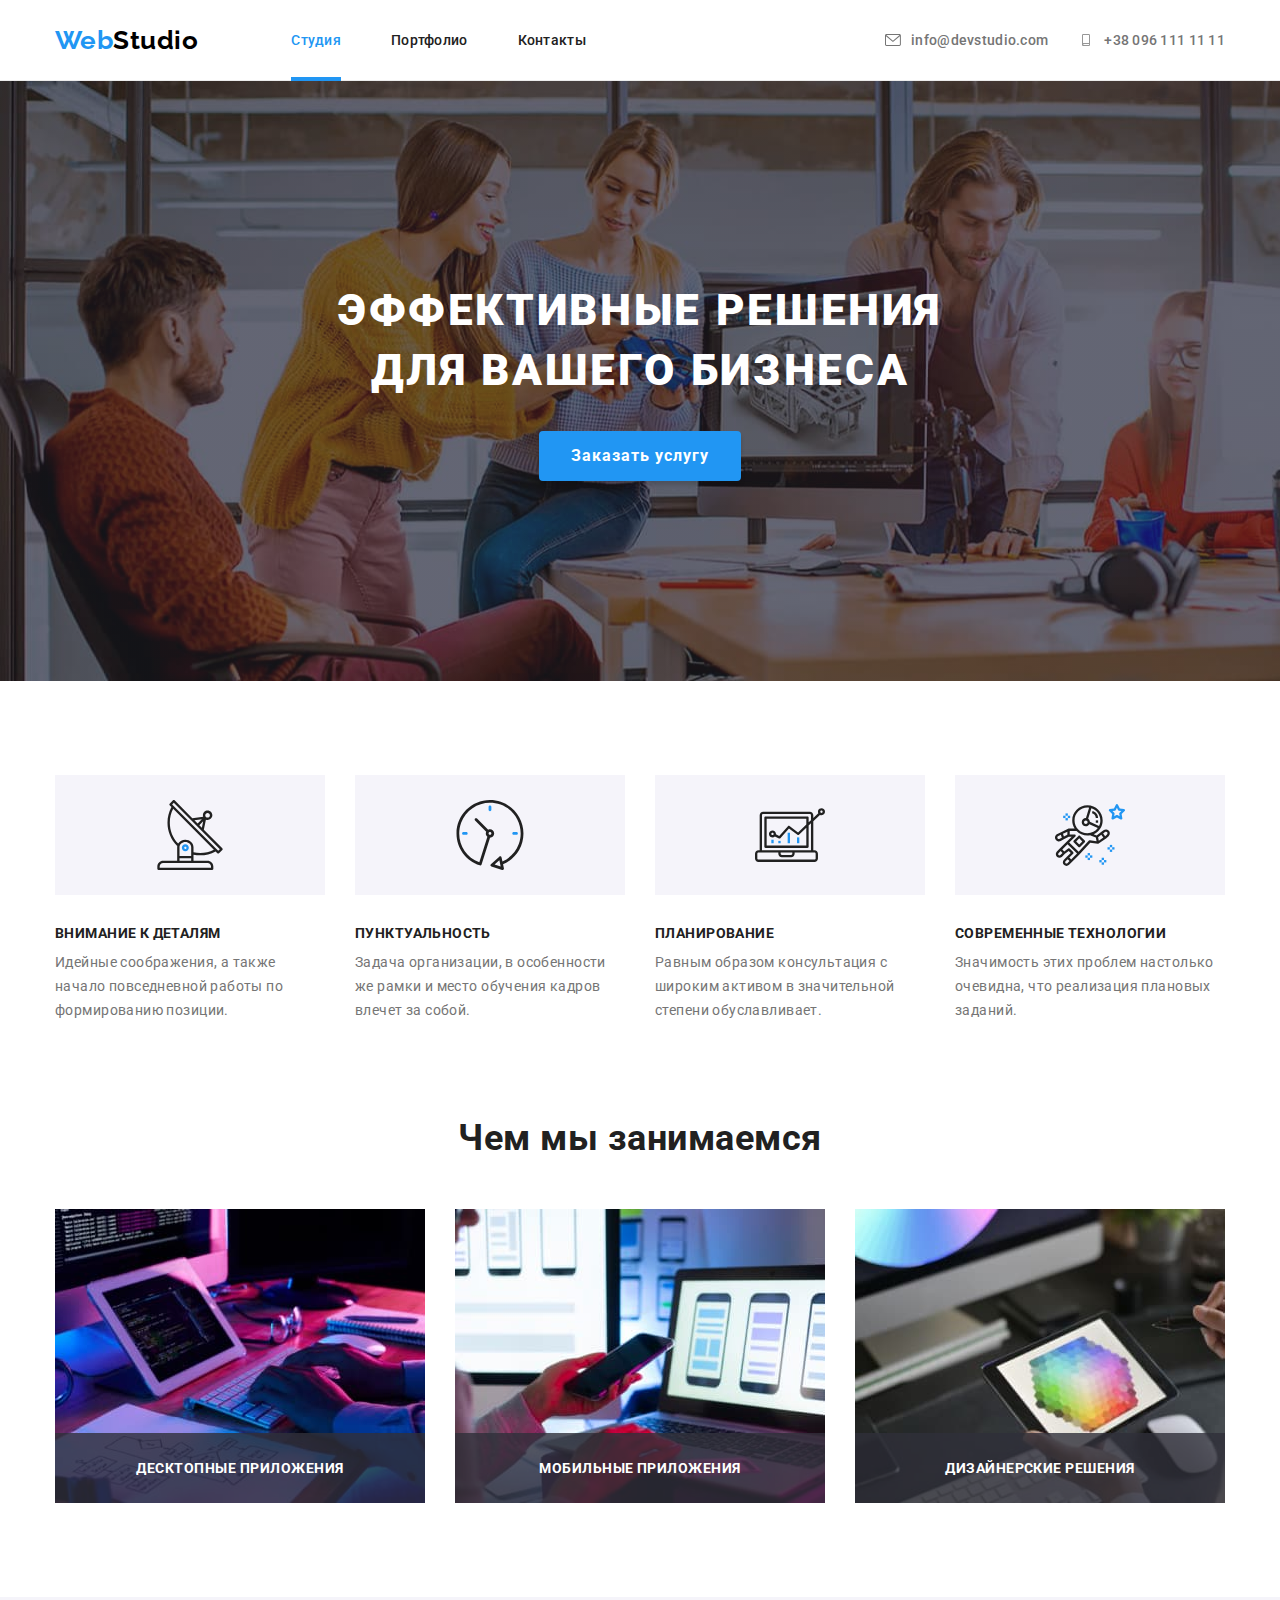
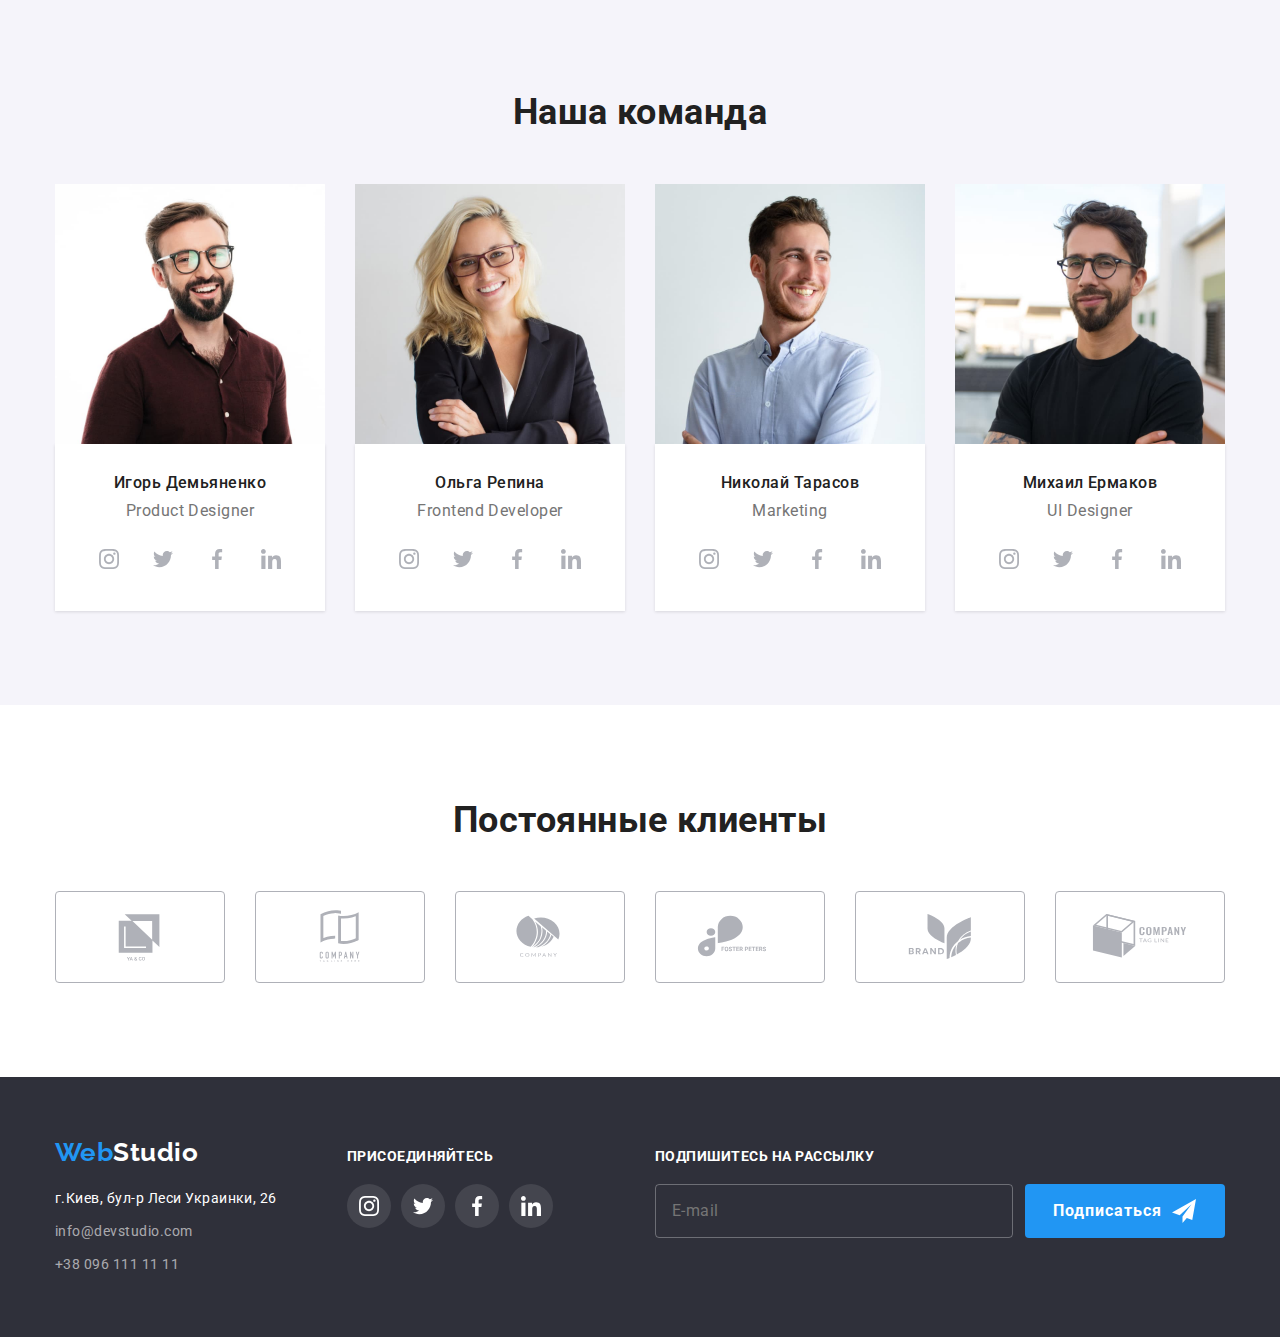
==== commit 6478784d: "Final patches" ====
--- a/index.html
+++ b/index.html
@@ -450,20 +450,17 @@
             <!-- ======== Подпишись на рассылку ====== -->
             <div class="subscription">
                 <p class="subscription-paragraf">Подпишитесь на рассылку</p>
-                <form action="" class="subscription-form">
-                    <label class="subscription-form-field" for="">
-                        <input type="tel" name="user-email" class="subscription-form-input" 
-                        pattern="[0-9a-zA-Z@.]" placeholder="E-mail" required>
-                        <button type="submit" class="subscription-form-button button">
-                            Подписаться
-                            <svg class="subscription-icon" width="24" height="24">
-                                <use href="./images/icons.svg#icon-telegram"></use>
-                            </svg>
-                        </button>
+                <form class="subscription-form">
+                    <input type="tel" name="user-email" class="subscription-form-input" pattern="[0-9a-zA-Z@.]" placeholder="E-mail" required>
+                    <button type="submit" class="subscription-form-button button">
+                        Подписаться
+                        <svg class="subscription-icon" width="24" height="24">
+                            <use href="./images/icons.svg#icon-telegram"></use>
+                        </svg>
+                    </button>
                 </form>
             </div>
-            <!-- ======== Подпишись на рассылку ====== -->
-
+            <!-- ======== Конец Подпишись на рассылку ====== -->
         </div>
     </footer>
     <!--================= Конец Подвал ================-->
@@ -480,9 +477,9 @@
             <!-- === Конец Кнопка закрытия === -->
 
             <!-- === Форма === -->
-            <form action="" class="modal-form">
+            <form class="modal-form">
                 <p class="modal-form-head title">Оставьте свои данные, мы вам перезвоним</p>
-                <label class="modal-form-field" for="">
+                <label class="modal-form-field">
                     Имя
                     <span class="modal-form-input-wrapper">
                         <input type="text" name="user-name" class="modal-form-input" minlength="2" pattern="[a-zA-Zа-яёА-ЯЁ]+" title="Не должно быть цифр и символов" required>
@@ -492,7 +489,7 @@
                     </span>
                 </label>
 
-                <label class="modal-form-field" for="">
+                <label class="modal-form-field">
                     Телефон
                     <span class="modal-form-input-wrapper">
                         <input type="tel" name="user-phone" class="modal-form-input" pattern="[0-9]{3}-[0-9]{3}-[0-9]{2}-[0-9]{2}" title="096-111-11-11" required>
@@ -502,7 +499,7 @@
                     </span>
                 </label>
 
-                <label class="modal-form-field" for="">
+                <label class="modal-form-field">
                     Почта
                     <span class="modal-form-input-wrapper">
                         <input type="tel" name="user-email" class="modal-form-input" pattern="[0-9a-zA-Z@.]" title="email@example.com" required>
@@ -512,7 +509,7 @@
                     </span>
                 </label>
 
-                <label class="modal-form-field" for="">
+                <label class="modal-form-field">
                         Комментарий
                         <textarea name="user-message" class="modal-form-message" placeholder="Введите текст"></textarea>
                 </label>
--- a/css/styles.css
+++ b/css/styles.css
@@ -674,13 +674,12 @@
   margin-bottom: 20px;
 }
 
-.subscription-form-field {
-  display: flex;
-  /* margin-left: auto; */
+.subscription-form {
+  display: flex;
 }
 
 .subscription-form-input {
-  height: 50px;
+  /* height: 50px; */
   width: 358px;
   padding: 16px;
   border-radius: 4px;
@@ -711,7 +710,7 @@
   color: var(--active-button-text-color);
 
   width: 200px;
-  height: 50px;
+  /* height: 50px; */
   border-radius: 4px;
   background-color: var(--accent-color);
   cursor: pointer;
